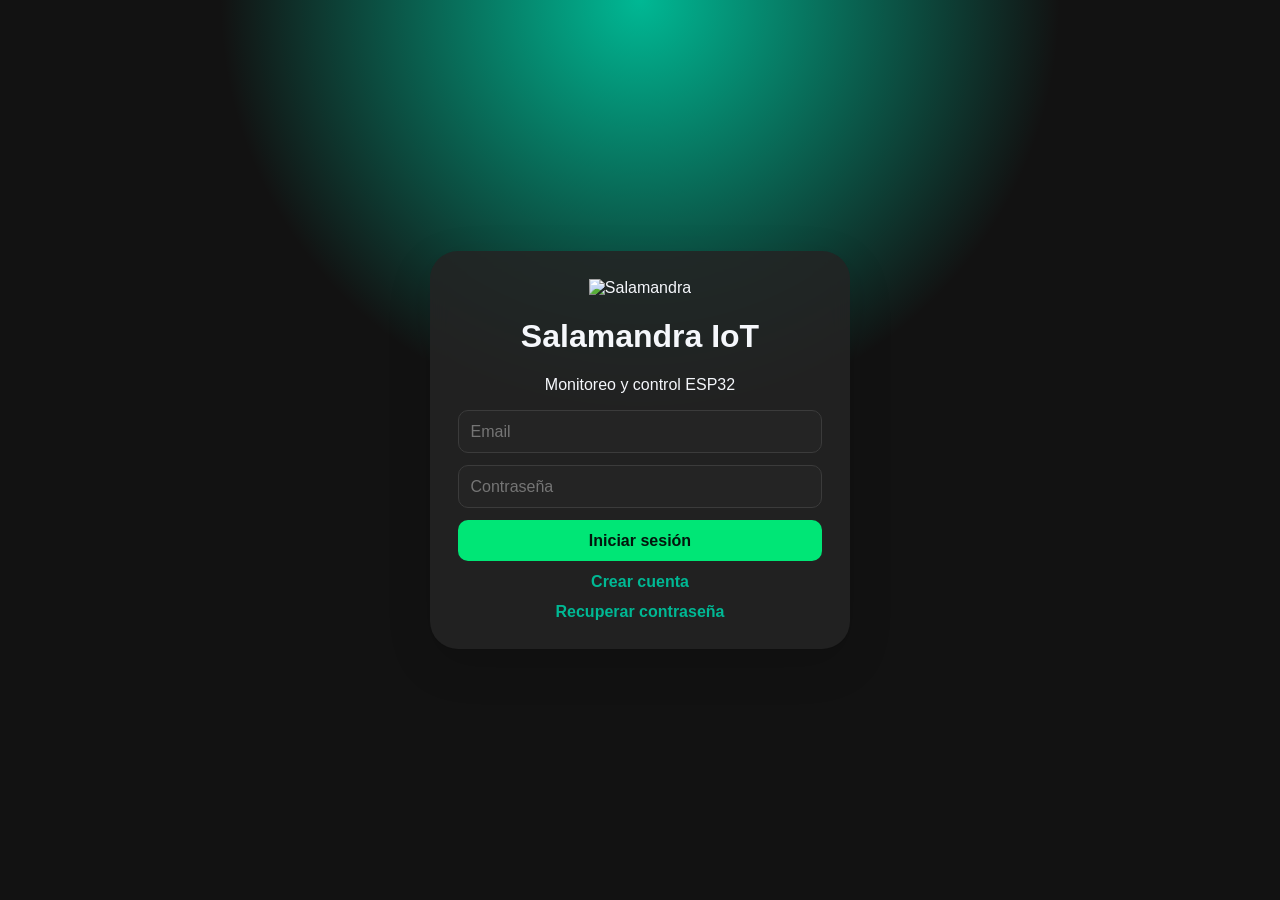
==== index.html @ 528af878 "first commit" ====
<!doctype html>
<html lang="es">
<head>
  <meta charset="utf-8" />
  <meta name="viewport" content="width=device-width,initial-scale=1,viewport-fit=cover" />
  <title>Salamandra IoT</title>
  <meta name="theme-color" content="#00e676" />
  <link rel="icon" href="https://i.ibb.co/67mjNJ3R/icon-Circulo-Salamandra-dark.png" />
  <link rel="apple-touch-icon" href="https://i.ibb.co/67pSLYmV/icon-Circulo-Salamandra-ligth.png" />
  <link rel="manifest" href="./manifest.webmanifest" />
  <link rel="stylesheet" href="./css/styles.css" />
  <script src="https://cdn.jsdelivr.net/npm/@supabase/supabase-js@2"></script>
  <script src="https://cdn.jsdelivr.net/npm/sweetalert2@11"></script>
  <script src="https://cdn.jsdelivr.net/npm/chart.js"></script>
</head>
<body>
  <div id="auth" class="auth-screen">
    <div class="auth-card glass">
      <img id="authLogo" class="auth-logo" alt="Salamandra" />
      <h1>Salamandra IoT</h1>
      <p>Monitoreo y control ESP32</p>
      <form id="loginForm" class="auth-form active">
        <input id="loginEmail" type="email" placeholder="Email" required />
        <input id="loginPassword" type="password" placeholder="Contraseña" required />
        <button>Iniciar sesión</button>
        <a data-auth="register">Crear cuenta</a><a data-auth="recover">Recuperar contraseña</a>
      </form>
      <form id="registerForm" class="auth-form">
        <input id="regName" placeholder="Nombre" required />
        <input id="regEmail" type="email" placeholder="Email" required />
        <input id="regPassword" type="password" placeholder="Contraseña" required />
        <button>Registrarme</button><a data-auth="login">Ya tengo cuenta</a>
      </form>
      <form id="recoverForm" class="auth-form">
        <input id="recoverEmail" type="email" placeholder="Email" required />
        <button>Enviar recupero</button><a data-auth="login">Volver</a>
      </form>
    </div>
  </div>

  <div id="app" class="app hidden">
    <aside id="sidebar" class="sidebar">
      <nav>
        <button class="nav active" data-icon="dashboard" data-view="dashboard" title="Dashboard"><span>Dashboard</span></button>
        <button class="nav" data-icon="users" data-view="users" title="Usuarios"><span>Usuarios</span></button>
        <button class="nav super-only" data-icon="shield" data-view="roles" title="Roles"><span>Roles</span></button>
        <button class="nav" data-icon="plans" data-view="plans" title="Planes"><span>Planes</span></button>
        <button class="nav" data-icon="plug" data-view="devices" title="Dispositivos"><span>Dispositivos</span></button>
        <button class="nav" data-icon="user" data-view="profile" title="Perfil"><span>Perfil</span></button>
        <button class="nav" data-icon="cloud" data-view="mqtt" title="Broker MQTT"><span>MQTT</span></button>
        <button class="nav" data-icon="settings" data-view="settings" title="Configuración"><span>Config</span></button>
      </nav>
    </aside>

    <header class="topbar glass">
      <img id="headerLogo" class="logo" alt="logo" />
      <select id="placeSelect"></select>
      <select id="deviceSelect"></select>
      <div class="spacer"></div>
      <button id="themeBtn" class="round" title="Tema"><span id="themeIcon"></span></button>
      <button id="fullscreenBtn" class="round" data-icon="fullscreen" title="Pantalla completa"></button>
      <div class="bell-wrap"><button class="round" data-icon="bell" title="Notificaciones"><b id="notifCount">3</b></button><div id="notifPanel" class="notif glass"></div></div>
      <img id="avatar" class="avatar" alt="perfil" />
      <button id="logoutBtn" class="round" data-icon="logout" title="Salir"></button>
    </header>

    <main class="content">
      <section id="dashboard" class="view active">
        <h2>Dashboard — <span id="dashPlace">Casa</span></h2>
        <div class="toolbar">
          <button class="round" data-icon="info" id="infoBtn" title="Información"></button><button class="round" data-icon="history" id="restartHistoryBtn" title="Historial de reinicios"></button><button class="round" data-icon="reset" id="remoteResetBtn" title="Reset remoto"></button><span>Último reset: <b id="lastReset">—</b></span><button class="round" data-icon="chart" id="cpuChartBtn" title="Gráficos"></button>
        </div>
        <div class="grid sensors"><button id="addSensor" class="add-card"><span class="add-content"><span class="add-svg-holder" data-icon="plus"></span>Añadir Sensor</span></button></div>
        <h3>Actuadores</h3><div id="actuators" class="grid actuators"></div>
      </section>
      <section id="users" class="view"><h2>Usuarios</h2><div id="usersGrid" class="grid"></div></section>
      <section id="roles" class="view"><h2>Roles y Permisos</h2><div id="rolesGrid" class="grid"></div></section>
      <section id="plans" class="view"><h2>Planes de suscripción</h2><button id="createPlan" class="primary">Crear Plan</button><div id="plansGrid" class="grid"></div></section>
      <section id="devices" class="view"><h2>Dispositivos</h2><p>Último agregado: <b id="lastDeviceInfo">—</b></p><button id="addDevice" class="add-card"><span class="add-content"><span class="add-svg-holder" data-icon="plus"></span>Añadir Dispositivo</span></button><div id="devicesGrid" class="grid devices"></div></section>
      <section id="profile" class="view"><h2>Perfil</h2><div class="card"><label>Nombre<input id="profileName"></label><label>Email<input id="profileEmail" disabled></label><label>Imagen de perfil<input id="profileAvatar"></label><button id="saveProfile" class="primary">Guardar Perfil</button></div></section>
      <section id="mqtt" class="view"><h2>Broker MQTT</h2><div class="card"><label>Host<input id="mqttHost" placeholder="mqtt://broker.hivemq.com"></label><label>Puerto<input id="mqttPort" placeholder="1883"></label><label>Usuario<input id="mqttUser"></label><label>Contraseña<input id="mqttPass" type="password"></label><button id="saveMqtt" class="primary">Guardar MQTT</button></div></section>
      <section id="settings" class="view"><h2>Configuraciones del Software</h2><div class="card"><label>Logo claro<input id="logoLight"></label><label>Logo oscuro<input id="logoDark"></label><label>Favicon<input id="faviconUrl"></label><label>Icono instalación<input id="installIcon"></label><button id="saveSettings" class="primary">Guardar configuración</button></div></section>
    </main>
    <footer>© 2026 <a href="https://electronicagambino.com" target="_blank">Salamandra IoT – Electrónica Gambino</a></footer>
  </div>

  <dialog id="sensorDialog"><form method="dialog" id="sensorForm" class="modal-form"><button class="x" value="cancel">×</button><h2 id="sensorTitle">Añadir Sensor</h2><label>Tipo de sensor<select id="sensorType"></select></label><label>Nombre<input id="sensorName" required></label><label>Puerto<select id="sensorPort"></select></label><label>Variable ESP32<input id="sensorVar" required></label><label>Icono<select id="sensorIcon"></select></label><button class="primary">Guardar</button></form></dialog>
  <dialog id="deviceDialog"><form method="dialog" id="deviceForm" class="modal-form"><button class="x" value="cancel">×</button><h2>Nuevo Dispositivo</h2><label>Ubicación<select id="devPlace"></select></label><label>Nombre<input id="devName" required></label><label>ID<input id="devId" placeholder="ESPXXXX" required></label><label>Número de Serie<input id="devSerie" placeholder="EG123456" required></label><label>Categoría<select id="devCat"></select></label><label>Domicilio<input id="devAddress" required></label><button class="primary">Guardar</button></form></dialog>
  <dialog id="chartDialog"><div class="modal-form chart-modal"><button class="x" onclick="chartDialog.close()">×</button><h2>Historial Temperatura CPU ESP32</h2><canvas id="cpuChart"></canvas></div></dialog>

  <script src="./js/app.js"></script>
</body>
</html>
---- css/styles.css ----
:root{--bg:#f6f8fb;--panel:#fff;--text:#10151f;--muted:#617084;--brand:#00e676;--brand2:#00b894;--line:#dce3eb;--danger:#ff5252;--shadow:0 15px 45px #0002;--sidebar:#16283a}*{box-sizing:border-box}body{margin:0;font-family:Inter,Segoe UI,Roboto,Arial,sans-serif;background:var(--bg);color:var(--text)}body.dark{--bg:#121212;--panel:#242424;--text:#f5f7fb;--muted:#aab3bf;--line:#3b3b3b;--sidebar:#09121d}.hidden{display:none!important}.glass{background:color-mix(in srgb,var(--panel) 88%,transparent);backdrop-filter:blur(10px);box-shadow:var(--shadow)}button,select,input{font:inherit;border:1px solid var(--line);border-radius:10px;padding:.72rem;background:var(--panel);color:var(--text)}button{cursor:pointer}.primary,.auth-form button{background:var(--brand);border:0;color:#03150d;font-weight:800}.auth-screen{min-height:100vh;display:grid;place-items:center;padding:20px;background:radial-gradient(circle at top,var(--brand2),transparent 38%),var(--bg)}.auth-card{width:min(420px,100%);border-radius:28px;padding:28px;text-align:center}.auth-logo{height:82px;object-fit:contain}.auth-form{display:none;gap:12px;flex-direction:column}.auth-form.active{display:flex}.auth-form a{color:var(--brand2);font-weight:700;cursor:pointer}.app{min-height:100vh;padding-left:70px;padding-top:78px}.topbar{position:fixed;top:0;left:0;right:0;height:78px;z-index:4;display:flex;align-items:center;gap:14px;padding:10px 18px}.logo{width:150px;max-height:48px;object-fit:contain;cursor:pointer}.spacer{flex:1}.round{width:44px;height:44px;border-radius:50%;display:inline-grid;place-items:center;border:2px solid var(--brand);background:#0000;color:var(--brand);font-weight:900;position:relative}.round b{position:absolute;right:-4px;top:-6px;background:var(--danger);color:white;border-radius:99px;font-size:11px;padding:1px 5px}.avatar{width:44px;height:44px;border-radius:50%;object-fit:cover;border:2px solid var(--brand);cursor:pointer}.sidebar{position:fixed;left:0;top:78px;bottom:0;width:70px;background:var(--sidebar);z-index:3;transition:.25s;overflow:hidden}.sidebar.open{width:220px}.nav{display:flex;align-items:center;gap:16px;width:100%;border:0;border-radius:0;background:#0000;color:white;padding:17px 22px;font-size:20px}.nav span{font-size:15px;white-space:nowrap}.nav.active{background:var(--brand2)}.content{max-width:1320px;margin:auto;padding:34px 22px 90px}h2{font-size:clamp(28px,4vw,44px);margin:0 0 14px}h3{font-size:28px;color:var(--brand2)}.toolbar{display:flex;align-items:center;gap:14px;flex-wrap:wrap;margin:12px 0 22px}.grid{display:grid;grid-template-columns:repeat(auto-fit,minmax(250px,1fr));gap:16px}.card,.add-card{background:var(--panel);border-radius:14px;padding:18px;box-shadow:0 8px 25px #0001;border:1px solid var(--line)}.add-card{min-height:120px;border:2px dashed var(--brand);color:var(--brand);font-weight:900;font-size:18px;display:grid;place-items:center}.sensor-card h3,.device-card h3{margin:0 0 10px;color:var(--brand);font-size:24px}.card-actions{display:flex;justify-content:flex-end;gap:8px;margin-top:10px}.icon-btn{border:0;background:#0000;padding:5px;color:var(--text)}.switch{width:70px;height:34px;border-radius:40px;background:#ccd0d6;position:relative;padding:3px}.switch i{display:block;width:28px;height:28px;border-radius:50%;background:white;transition:.2s}.switch.on{background:var(--brand2)}.switch.on i{transform:translateX(34px)}.view{display:none}.view.active{display:block}footer{position:fixed;left:70px;right:0;bottom:0;text-align:center;background:#234258;color:white;padding:12px;z-index:2}footer a{color:white;text-decoration:none}.notif{position:absolute;right:0;top:54px;width:300px;padding:14px;border-radius:16px;display:none;opacity:.92}.bell-wrap{position:relative}.bell-wrap:hover .notif{display:block}dialog{border:0;border-radius:18px;padding:0;background:var(--panel);color:var(--text);box-shadow:0 30px 90px #0008}dialog::backdrop{background:#0009}.modal-form{min-width:min(420px,92vw);padding:24px;display:flex;flex-direction:column;gap:12px;position:relative}.modal-form h2{color:var(--brand);font-size:27px}.x{position:absolute;right:12px;top:10px;border:0;background:#0000;font-size:28px;color:var(--muted)}label{display:flex;flex-direction:column;gap:6px;font-weight:700}.device-map{width:100%;height:145px;border-radius:12px;border:0}.chart-modal{width:min(760px,94vw)}.super-only{display:flex}.role-emprendedor .super-only,.role-business .super-only,.role-administrador .super-only{display:none}@media(max-width:760px){.topbar{height:auto;min-height:78px;flex-wrap:wrap}.app{padding-top:128px;padding-left:0}.sidebar{top:128px;transform:translateX(-100%)}.sidebar.open{transform:translateX(0);width:230px}.content{padding:22px 12px 95px}.logo{width:115px}footer{left:0}.topbar select{max-width:145px}.grid{grid-template-columns:1fr}.toolbar .round{width:40px;height:40px}}
.svg-icon{width:22px;height:22px;display:inline-block;vertical-align:middle;flex:0 0 auto}.round .svg-icon{width:21px;height:21px}.nav .svg-icon{width:24px;height:24px}.mini{width:20px;height:20px}.sensor-card h3,.device-card h3,.card-title{display:flex;align-items:center;gap:9px}.icon-btn{display:inline-grid;place-items:center;border-radius:10px}.icon-btn:hover{background:color-mix(in srgb,var(--brand) 14%,transparent);color:var(--brand)}.add-content{display:flex;align-items:center;justify-content:center;gap:10px}.add-svg-holder{display:inline-flex}.add-svg-holder .svg-icon{width:24px;height:24px}

/* Refactor menú colapsado: solo iconos, sin textos */
.sidebar:not(.open) .nav{justify-content:center;padding:17px 0;gap:0}
.sidebar:not(.open) .nav span{display:none!important;width:0;opacity:0;visibility:hidden}
.sidebar.open .nav span{display:inline;opacity:1;visibility:visible}
.sidebar:not(.open) .nav .svg-icon{margin:0}
.swal2-popup{border-radius:18px!important;background:var(--panel)!important;color:var(--text)!important;border:1px solid var(--line)!important}
.swal2-title,.swal2-html-container{color:var(--text)!important}
.swal2-confirm,.swal2-cancel{border-radius:10px!important;font-weight:800!important}
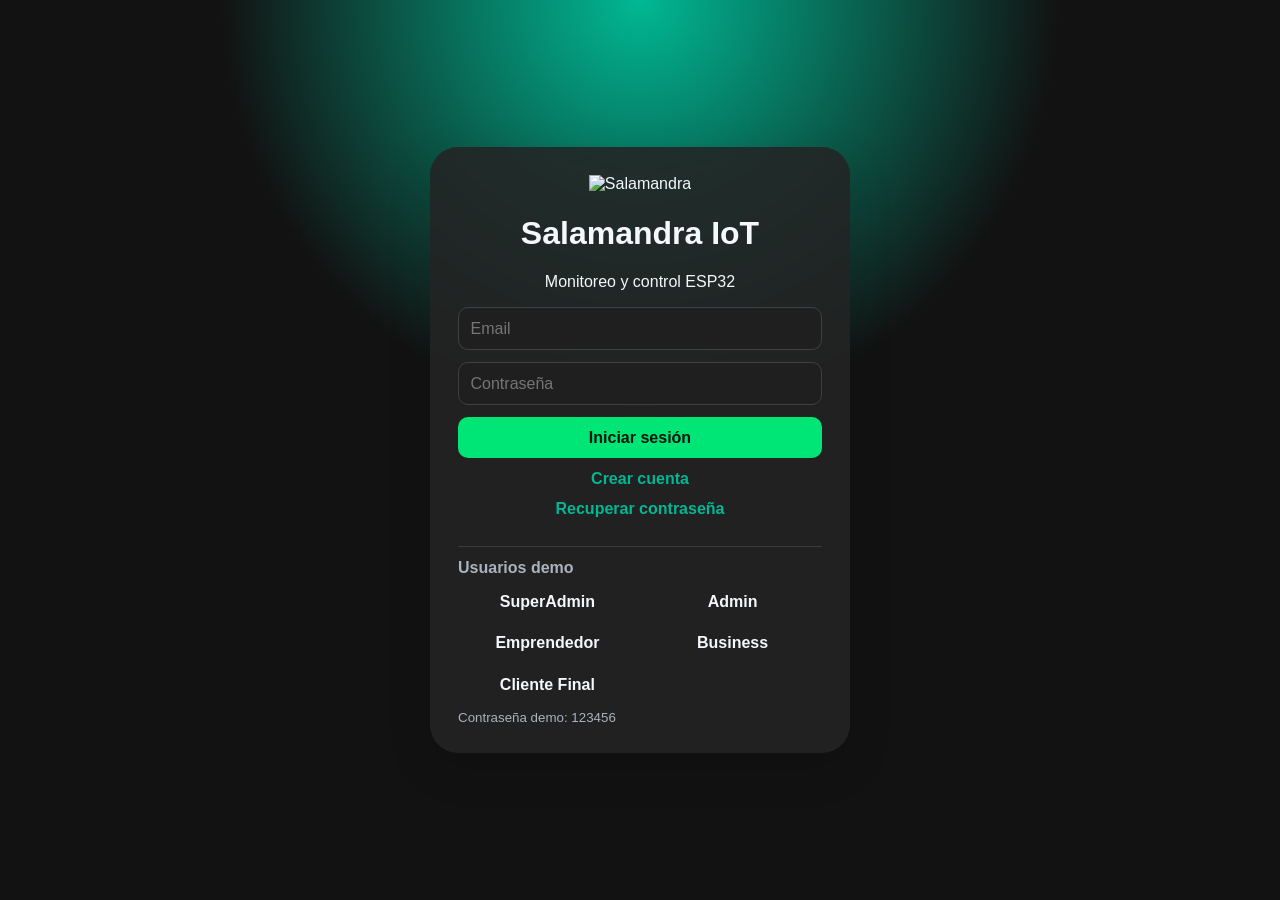
==== commit d85fcab3: "Update New version  v08" ====
--- a/index.html
+++ b/index.html
@@ -46,6 +46,8 @@
         <button class="nav super-only" data-icon="shield" data-view="roles" title="Roles"><span>Roles</span></button>
         <button class="nav" data-icon="plans" data-view="plans" title="Planes"><span>Planes</span></button>
         <button class="nav" data-icon="plug" data-view="devices" title="Dispositivos"><span>Dispositivos</span></button>
+        <button class="nav super-only" data-icon="support" data-view="support" title="Soporte Ticket"><span>Soporte Ticket</span></button>
+        <button class="nav super-only" data-icon="inventory" data-view="inventory" title="Inventario"><span>Inventario</span></button>
         <button class="nav" data-icon="user" data-view="profile" title="Perfil"><span>Perfil</span></button>
         <button class="nav" data-icon="cloud" data-view="mqtt" title="Broker MQTT"><span>MQTT</span></button>
         <button class="nav" data-icon="settings" data-view="settings" title="Configuración"><span>Config</span></button>
@@ -67,6 +69,14 @@
     <main class="content">
       <section id="dashboard" class="view active">
         <h2>Dashboard — <span id="dashPlace">Casa</span></h2>
+        <div id="superAdminDashboard" class="super-dashboard">
+          <div class="kpi-grid" id="superKpis"></div>
+          <div class="admin-panels">
+            <div class="card chart-card"><h3>Gráficos Estadísticos</h3><canvas id="adminStatsChart"></canvas></div>
+            <div class="card"><h3>Estado Broker / WiFi</h3><div id="brokerWifiPanel"></div></div>
+            <div class="card"><h3>Tickets de Soporte</h3><div id="ticketTicker" class="ticker"></div></div>
+          </div>
+        </div>
         <div class="toolbar">
           <button class="round" data-icon="info" id="infoBtn" title="Información"></button><button class="round" data-icon="history" id="restartHistoryBtn" title="Historial de reinicios"></button><button class="round" data-icon="reset" id="remoteResetBtn" title="Reset remoto"></button><span>Último reset: <b id="lastReset">—</b></span><button class="round" data-icon="chart" id="cpuChartBtn" title="Gráficos"></button>
         </div>
@@ -77,17 +87,32 @@
       <section id="roles" class="view"><h2>Roles y Permisos</h2><div id="rolesGrid" class="grid"></div></section>
       <section id="plans" class="view"><h2>Planes de suscripción</h2><button id="createPlan" class="primary">Crear Plan</button><div id="plansGrid" class="grid"></div></section>
       <section id="devices" class="view"><h2>Dispositivos</h2><p>Último agregado: <b id="lastDeviceInfo">—</b></p><button id="addDevice" class="add-card"><span class="add-content"><span class="add-svg-holder" data-icon="plus"></span>Añadir Dispositivo</span></button><div id="devicesGrid" class="grid devices"></div></section>
+      <section id="support" class="view"><h2>Soporte Ticket</h2><button id="addTicket" class="primary">Crear Ticket</button><div id="supportGrid" class="grid"></div></section>
+      <section id="inventory" class="view"><h2>Inventario</h2><button id="addInventory" class="primary">Agregar Item</button><div id="inventoryGrid" class="grid"></div></section>
       <section id="profile" class="view"><h2>Perfil</h2><div class="card"><label>Nombre<input id="profileName"></label><label>Email<input id="profileEmail" disabled></label><label>Imagen de perfil<input id="profileAvatar"></label><button id="saveProfile" class="primary">Guardar Perfil</button></div></section>
-      <section id="mqtt" class="view"><h2>Broker MQTT</h2><div class="card"><label>Host<input id="mqttHost" placeholder="mqtt://broker.hivemq.com"></label><label>Puerto<input id="mqttPort" placeholder="1883"></label><label>Usuario<input id="mqttUser"></label><label>Contraseña<input id="mqttPass" type="password"></label><button id="saveMqtt" class="primary">Guardar MQTT</button></div></section>
+      <section id="mqtt" class="view"><h2>Broker MQTT</h2><div class="card"><label>Host<input id="mqttHost" placeholder="broker.emqx.io"></label><label>Puerto<input id="mqttPort" placeholder="1883"></label><label>Usuario<input id="mqttUser"></label><label>Contraseña<input id="mqttPass" type="password"></label><button id="saveMqtt" class="primary">Guardar MQTT</button></div></section>
       <section id="settings" class="view"><h2>Configuraciones del Software</h2><div class="card"><label>Logo claro<input id="logoLight"></label><label>Logo oscuro<input id="logoDark"></label><label>Favicon<input id="faviconUrl"></label><label>Icono instalación<input id="installIcon"></label><button id="saveSettings" class="primary">Guardar configuración</button></div></section>
     </main>
     <footer>© 2026 <a href="https://electronicagambino.com" target="_blank">Salamandra IoT – Electrónica Gambino</a></footer>
   </div>
 
-  <dialog id="sensorDialog"><form method="dialog" id="sensorForm" class="modal-form"><button class="x" value="cancel">×</button><h2 id="sensorTitle">Añadir Sensor</h2><label>Tipo de sensor<select id="sensorType"></select></label><label>Nombre<input id="sensorName" required></label><label>Puerto<select id="sensorPort"></select></label><label>Variable ESP32<input id="sensorVar" required></label><label>Icono<select id="sensorIcon"></select></label><button class="primary">Guardar</button></form></dialog>
-  <dialog id="deviceDialog"><form method="dialog" id="deviceForm" class="modal-form"><button class="x" value="cancel">×</button><h2>Nuevo Dispositivo</h2><label>Ubicación<select id="devPlace"></select></label><label>Nombre<input id="devName" required></label><label>ID<input id="devId" placeholder="ESPXXXX" required></label><label>Número de Serie<input id="devSerie" placeholder="EG123456" required></label><label>Categoría<select id="devCat"></select></label><label>Domicilio<input id="devAddress" required></label><button class="primary">Guardar</button></form></dialog>
-  <dialog id="chartDialog"><div class="modal-form chart-modal"><button class="x" onclick="chartDialog.close()">×</button><h2>Historial Temperatura CPU ESP32</h2><canvas id="cpuChart"></canvas></div></dialog>
+  <dialog id="sensorDialog"><form method="dialog" id="sensorForm" class="modal-form"><button class="x" type="button" value="cancel">×</button><h2 id="sensorTitle">Añadir Sensor</h2><label>Tipo de sensor<select id="sensorType"></select></label><label>Nombre<input id="sensorName" required></label><label>Puerto<select id="sensorPort"></select></label><label>Variable ESP32<input id="sensorVar" required></label><label>Icono<select id="sensorIcon"></select></label><button class="primary">Guardar</button></form></dialog>
+  <dialog id="deviceDialog"><form method="dialog" id="deviceForm" class="modal-form"><button class="x" type="button" value="cancel">×</button><h2>Nuevo Dispositivo</h2><label>Ubicación<select id="devPlace"></select></label><label>Nombre<input id="devName" required></label><label>ID<input id="devId" placeholder="ESPXXXX" required></label><label>Número de Serie<input id="devSerie" placeholder="EG123456" required></label><label>Categoría<select id="devCat"></select></label><label>Domicilio<input id="devAddress" required></label><button class="primary">Guardar</button></form></dialog>
+  <dialog id="chartDialog">
+    <div class="modal-form chart-modal">
+      <button class="x" onclick="closeChartDialog()">×</button>
+      <h2 id="chartTitle">Historial</h2>
+      <div class="chart-filters">
+        <label>Desde<input id="chartFrom" type="datetime-local"></label>
+        <label>Hasta<input id="chartTo" type="datetime-local"></label>
+        <button id="refreshChartBtn" class="primary" type="button">Actualizar gráfico</button>
+      </div>
+      <p id="chartHelp" class="muted">Datos simulados hasta conectar lecturas reales desde ESP32/Supabase.</p><div id="chartToggles" class="chart-toggles color-only"></div>
+      <canvas id="cpuChart"></canvas>
+    </div>
+  </dialog>
 
+  <script src="./js/auth.js"></script>
   <script src="./js/app.js"></script>
 </body>
 </html>
--- a/css/styles.css
+++ b/css/styles.css
@@ -9,3 +9,131 @@
 .swal2-popup{border-radius:18px!important;background:var(--panel)!important;color:var(--text)!important;border:1px solid var(--line)!important}
 .swal2-title,.swal2-html-container{color:var(--text)!important}
 .swal2-confirm,.swal2-cancel{border-radius:10px!important;font-weight:800!important}
+
+.chart-filters{display:grid;grid-template-columns:repeat(auto-fit,minmax(190px,1fr));gap:12px;align-items:end;margin-bottom:6px}.chart-filters button{height:44px}.muted{color:var(--muted);margin:0 0 8px}.sensor-chart-btn{border:0;background:#0000;color:var(--brand);padding:2px;border-radius:8px;display:inline-grid;place-items:center}.sensor-chart-btn:hover{background:color-mix(in srgb,var(--brand) 14%,transparent)}.chart-modal canvas{min-height:320px;max-height:440px}
+
+
+/* Refactor visual: textos más grandes y lecturas con unidades destacadas */
+.content{font-size:17px}
+.sensor-card{min-height:175px;padding:22px 22px 18px}
+.sensor-card h3,.device-card h3,.card-title{font-size:28px;line-height:1.2;margin-bottom:16px}
+.sensor-card h3 .svg-icon{width:25px;height:25px}
+.sensor-card p{font-size:18px;line-height:1.45;margin:10px 0;font-weight:750;color:var(--text)}
+.sensor-values{display:flex;flex-direction:column;gap:10px;margin-top:8px}
+.sensor-value{font-size:18px;line-height:1.35;font-weight:800;color:var(--text)}
+.sensor-value .label{color:var(--text)}
+.sensor-value .value{font-size:20px;color:var(--text)}
+.sensor-value .unit{color:var(--muted);font-weight:800;margin-left:3px}
+.actuators .card{font-size:16px}.actuators .card-title{font-size:17px}
+.toolbar{font-size:16px}.nav span{font-size:16px}
+@media(max-width:760px){.sensor-card h3{font-size:25px}.sensor-value{font-size:17px}.sensor-value .value{font-size:19px}}
+
+/* Historial de actuadores ON/OFF */
+.actuator-card .actuator-state{font-size:17px;margin:8px 0 10px;color:var(--muted)}
+.actuator-card .actuator-state b{font-size:18px;color:var(--text)}
+.history-table-wrap{max-height:420px;overflow:auto;text-align:left}
+.history-table{width:100%;border-collapse:collapse;font-size:15px}
+.history-table th,.history-table td{border-bottom:1px solid var(--line);padding:10px 8px;text-align:left}
+.history-table th{color:var(--brand);font-size:14px;text-transform:uppercase;letter-spacing:.04em}
+.state-on{color:var(--brand)}
+.state-off{color:var(--danger)}
+
+/* ===== Panel SuperAdmin ===== */
+.super-dashboard{margin:14px 0 26px;display:flex;flex-direction:column;gap:18px}.kpi-grid{display:grid;grid-template-columns:repeat(auto-fit,minmax(180px,1fr));gap:14px}.kpi-card{display:flex;align-items:center;gap:14px;min-height:104px}.kpi-card .svg-icon{width:34px;height:34px;color:var(--brand)}.kpi-card small{display:block;color:var(--muted);font-weight:800;font-size:14px}.kpi-card strong{font-size:clamp(22px,3vw,32px);line-height:1.1}.admin-panels{display:grid;grid-template-columns:2fr 1fr 1fr;gap:16px}.chart-card{min-height:330px}.chart-card canvas{height:260px!important}.ticker{display:flex;flex-direction:column;gap:10px}.ticker-item{padding:10px;border:1px solid var(--line);border-radius:12px;background:color-mix(in srgb,var(--panel) 80%,var(--brand) 5%)}.ticker-item span{float:right;color:var(--brand);font-weight:800}.wifi-list p{display:flex;align-items:center;gap:7px}.wide-card{grid-column:1/-1}.table-head{display:flex;align-items:center;justify-content:space-between;gap:12px;flex-wrap:wrap}.table-wrap{width:100%;overflow:auto}.data-table{width:100%;border-collapse:collapse;font-size:16px}.data-table th,.data-table td{padding:12px;border-bottom:1px solid var(--line);text-align:left}.data-table th{color:var(--brand);font-size:13px;text-transform:uppercase;letter-spacing:.05em}.state-on{color:var(--brand);font-weight:900}.state-off{color:var(--danger);font-weight:900}.swal2-select{min-width:70%;padding:.7rem;border-radius:10px;background:var(--panel);color:var(--text);border:1px solid var(--line)}
+@media(max-width:980px){.admin-panels{grid-template-columns:1fr}.super-dashboard{gap:12px}}
+/* Refactor SuperAdmin solicitado */
+body.role-superadmin #placeSelect,body.role-superadmin #deviceSelect{display:none!important}
+body.role-superadmin #dashboard .toolbar,body.role-superadmin #dashboard .sensors,body.role-superadmin #dashboard>h3,body.role-superadmin #actuators{display:none!important}
+body.role-superadmin #dashPlace{font-size:.72em;color:var(--muted)}
+.admin-lists{display:grid;grid-template-columns:repeat(auto-fit,minmax(260px,1fr));gap:16px}.admin-lists h3{font-size:22px;margin-top:0}.admin-lists p{border-bottom:1px solid var(--line);padding-bottom:10px}.actions-row,.filters-row,.pager{display:flex;align-items:center;gap:10px;flex-wrap:wrap}.filters-row{margin:14px 0}.filters-row input{flex:1;min-width:240px}.filters-row select{min-width:190px}.pager{justify-content:space-between;margin:12px 0}.pager label{flex-direction:row;align-items:center}.primary.ghost{background:color-mix(in srgb,var(--panel) 90%,var(--brand) 10%);border:1px solid var(--line);color:var(--text)}.primary.ghost:hover{border-color:var(--brand);color:var(--brand)}.row-actions{display:flex;gap:6px;white-space:nowrap}.badge{display:inline-block;border-radius:999px;padding:6px 10px;font-size:13px;font-weight:900}.badge.ok{background:#063;color:var(--brand)}.badge.warn{background:#3a2d06;color:#ffd166}.users-module h3{margin:0;color:var(--text);font-size:22px}.user-detail{display:grid;grid-template-columns:1fr 1fr;gap:10px;text-align:left}.detail-head{grid-column:1/-1;display:flex;gap:14px;align-items:center;background:#17243a;border:1px solid #31415f;border-radius:14px;padding:14px}.detail-head .svg-icon{width:58px;height:58px;color:var(--brand)}.user-detail>div:not(.detail-head){border:1px solid #31415f;border-radius:12px;padding:12px;background:#17243a}.user-detail small{display:block;color:#9eb7ff;text-transform:uppercase;font-weight:900;font-size:11px}.user-detail b{font-size:16px}.client-dashboard{text-align:left}.client-dashboard h3{margin:0 0 12px}.client-kpis{display:grid;grid-template-columns:repeat(3,1fr);gap:10px;margin-bottom:12px}.client-kpis div{background:#17243a;border:1px solid #31415f;border-radius:14px;padding:14px;text-align:center}.client-kpis b{font-size:28px;color:var(--brand)}.client-kpis small{display:block}.client-device{border:1px solid #31415f;border-radius:14px;padding:12px;margin:10px 0;background:#17243a}.client-device>span{float:right;color:var(--brand);font-weight:800}.mini-sensors{display:flex;gap:8px;flex-wrap:wrap;margin-top:10px}.mini-sensors small{background:#0b1323;border:1px solid #243553;border-radius:999px;padding:7px 9px;display:flex;align-items:center;gap:5px}.table-wrap{border:1px solid var(--line);border-radius:14px;overflow:auto}.data-table th{background:color-mix(in srgb,var(--panel) 84%,var(--brand) 5%)}.data-table td,.data-table th{font-size:15px}@media(max-width:760px){.user-detail,.client-kpis{grid-template-columns:1fr}.actions-row button{width:100%}.pager{justify-content:center}.client-device>span{float:none;display:block;margin-top:6px}}
+
+/* Demo login buttons + fix sidebar icons */
+.demo-logins{margin-top:14px;padding-top:12px;border-top:1px solid var(--line);display:grid;grid-template-columns:1fr 1fr;gap:8px;text-align:left}
+.demo-logins b,.demo-logins small{grid-column:1/-1;color:var(--muted)}
+.demo-logins button{padding:.6rem;border-color:var(--brand);color:var(--brand);font-weight:800;background:transparent}
+.nav .svg-icon{display:inline-block!important;color:currentColor;opacity:1!important;visibility:visible!important}
+.sidebar.collapsed{width:64px}.sidebar.collapsed .nav span{display:none}.sidebar.collapsed~.topbar{left:64px}.sidebar.collapsed~.content{margin-left:64px}.hidden{display:none!important}.users-module{display:block}.users-card{width:100%}.users-head{display:flex;justify-content:space-between;gap:1rem;align-items:flex-start;flex-wrap:wrap}.users-head>div:last-child{display:flex;gap:.5rem;flex-wrap:wrap}.search{width:100%;margin:.35rem 0;padding:.8rem;border-radius:14px;border:1px solid var(--border);background:var(--card);color:var(--text)}.pager{display:flex;gap:.75rem;align-items:center;justify-content:flex-end;flex-wrap:wrap;margin:.75rem 0}.pager select{padding:.4rem;border-radius:10px;background:var(--card);color:var(--text)}.table-wrap{overflow:auto}.users-table{width:100%;border-collapse:collapse}.users-table th,.users-table td{padding:.85rem;border-bottom:1px solid var(--border);text-align:left}.badge{background:rgba(0,217,119,.15);color:#00e676;padding:.25rem .6rem;border-radius:999px;font-weight:700}.kpi svg{min-width:28px}.mini-dashboard .card{margin:.5rem 0}.client-panel #superAdminDashboard{margin-bottom:1rem}.admin-panel #dashboard .toolbar,.admin-panel #dashboard .sensors,.admin-panel #dashboard #actuators,.admin-panel #dashboard>h3{display:none!important}.demo-logins{display:grid;gap:.4rem;margin-top:1rem}.demo-logins button{padding:.55rem;border-radius:10px;border:1px solid var(--border);background:transparent;color:var(--text);cursor:pointer}.secondary{border:1px solid var(--border);background:transparent;color:var(--text);border-radius:12px;padding:.65rem .8rem;cursor:pointer}.secondary svg{width:16px;vertical-align:middle;margin-right:.25rem}
+
+/* Refactor perfiles: tema global y sidebar siempre visible */
+body:not(.dark){--bg:#f6f8fb;--panel:#fff;--text:#10151f;--muted:#617084;--line:#dce3eb;--sidebar:#16283a}
+body.dark{--bg:#121212;--panel:#242424;--text:#f5f7fb;--muted:#aab3bf;--line:#3b3b3b;--sidebar:#09121d}
+.sidebar .nav .svg-icon{display:block!important;color:#fff!important;min-width:22px;opacity:1!important;visibility:visible!important}
+.sidebar.collapsed .nav{justify-content:center;padding-left:0;padding-right:0}
+.sidebar.collapsed .nav span{display:none!important}
+#placeSelect.hidden,#deviceSelect.hidden{display:none!important}
+body.admin-panel #dashboard .toolbar,
+body.admin-panel #dashboard .sensors,
+body.admin-panel #dashboard #actuators,
+body.admin-panel #dashboard>h3{display:none!important}
+body.client-panel #dashboard .toolbar{display:flex!important}
+body.client-panel #dashboard .sensors{display:grid!important}
+body.client-panel #dashboard #actuators{display:grid!important}
+body.client-panel #dashboard>h3{display:block!important}
+.kpi-grid{grid-template-columns:repeat(auto-fit,minmax(175px,1fr))}
+.kpi b{font-size:clamp(24px,2.5vw,34px)}
+.admin-panels{display:grid;grid-template-columns:repeat(auto-fit,minmax(280px,1fr));gap:16px;margin-top:16px}
+
+.super-dashboard{display:block!important}
+
+/* === Fix final: sidebar expandido con textos, selects oscuros, panel cliente === */
+.app{padding-left:220px}.sidebar{width:220px}.sidebar.collapsed{width:70px}.sidebar.collapsed .nav span{display:none!important}.sidebar:not(.collapsed) .nav{justify-content:flex-start;padding:16px 18px;gap:14px}.sidebar:not(.collapsed) .nav span{display:inline!important;opacity:1!important;visibility:visible!important;color:#fff}.sidebar:not(.collapsed)~footer{left:220px}.sidebar.collapsed~footer{left:70px}
+.topbar select.hidden,.plan-badge.hidden{display:none!important}.plan-badge{border:1px solid var(--line);border-radius:999px;padding:.55rem .8rem;background:color-mix(in srgb,var(--panel) 88%,var(--brand) 7%);font-weight:900;color:var(--brand)}
+select,select option,input,textarea{background:var(--panel)!important;color:var(--text)!important;border-color:var(--line)!important}body.dark select option{background:#242424!important;color:#f5f7fb!important}.swal2-select,.swal2-input,.swal2-textarea{background:var(--panel)!important;color:var(--text)!important;border:1px solid var(--line)!important}
+body.client-panel #users{display:none!important}body.client-panel #dashboard .super-dashboard{display:block!important}body.client-panel #dashboard .toolbar{margin-top:18px}body.client-panel #dashboard .sensors{display:grid!important}body.client-panel #dashboard #actuators{display:grid!important}body.client-panel #dashboard>h3{display:block!important}
+body.admin-panel #dashboard .toolbar,body.admin-panel #dashboard .sensors,body.admin-panel #dashboard #actuators,body.admin-panel #dashboard>h3{display:none!important}
+.device-status p{margin:.55rem 0}.device-actions{position:relative;justify-content:flex-end;margin-top:12px}.device-card{position:relative}.device-card .card-actions .svg-icon{width:22px;height:22px}.device-card p{line-height:1.5}.kpi{display:flex;align-items:center;gap:12px}.kpi span{font-weight:800;color:var(--muted)}.kpi b{margin-left:auto;font-size:clamp(22px,3vw,32px)}
+@media(max-width:760px){.app{padding-left:0}.sidebar{width:230px;transform:translateX(-100%)}.sidebar:not(.collapsed){transform:translateX(0)}.sidebar.collapsed{transform:translateX(-100%)}footer{left:0!important}}
+
+/* === Ajustes UX solicitados: sidebar, kpis, estados, gráficos con scroll y popups === */
+body.sidebar-expanded .app{padding-left:220px}body.sidebar-collapsed .app{padding-left:70px}
+body.sidebar-expanded footer{left:220px}body.sidebar-collapsed footer{left:70px}
+.sidebar{top:78px}.topbar{left:0!important}.sidebar.collapsed{width:70px!important}.sidebar:not(.collapsed){width:220px!important}.sidebar:not(.collapsed) .nav span{display:inline!important}.sidebar.collapsed .nav span{display:none!important}.sidebar.collapsed .nav{justify-content:center!important;padding-left:0!important;padding-right:0!important}.sidebar:not(.collapsed)::before,.sidebar.collapsed::before{content:none!important;display:none!important}
+body.client-panel #superKpis.kpi-grid{grid-template-columns:repeat(auto-fit,minmax(190px,1fr));gap:14px}.kpi{min-width:0;overflow:hidden}.kpi span{min-width:0;max-width:105px;white-space:normal;overflow-wrap:anywhere;line-height:1.1}.kpi b{min-width:0;max-width:120px;text-align:right;white-space:normal;overflow-wrap:anywhere;font-size:clamp(20px,2.2vw,28px);line-height:1.05}.state-on{color:#00e676!important}.state-off{color:#ff5252!important}.status-pill{font-weight:900;border-radius:999px;padding:.2rem .55rem;display:inline-block}.status-pill.ok{color:#00e676;background:rgba(0,230,118,.12)}.status-pill.bad{color:#ff5252;background:rgba(255,82,82,.14)}
+.device-status h4{font-size:18px;margin:0 0 12px}.device-status p{font-size:16px;line-height:1.35}.chart-scroll{width:100%;overflow-x:auto;overflow-y:hidden;padding-bottom:10px;scrollbar-color:var(--brand) transparent}.chart-scroll canvas{display:block;width:1250px!important;height:360px!important;max-width:none!important}.chart-modal{width:min(900px,94vw)}
+.camera-box{text-align:left;display:grid;gap:12px}.camera-preview{border:1px solid var(--line);border-radius:14px;min-height:260px;display:grid;place-items:center;overflow:hidden;background:#000}.camera-preview iframe{border:0;width:100%;height:360px}.device-info-popup{text-align:left;font-size:16px}.device-card .device-actions{position:absolute;right:16px;bottom:14px;background:linear-gradient(90deg,transparent,color-mix(in srgb,var(--panel) 88%,transparent) 12%);padding-left:18px}.device-card{padding-bottom:56px}.device-card .device-map{margin-bottom:18px}.history-table-wrap{max-height:430px;overflow:auto}.history-table td,.history-table th{font-size:15px}
+body.dark select,body.dark select option,body.dark input,body.dark textarea{background:#1f1f1f!important;color:#f7fafc!important;border-color:#3f3f46!important}body.dark select:focus,body.dark input:focus,body.dark textarea:focus{outline:2px solid rgba(0,230,118,.32)}
+@media(max-width:760px){body.sidebar-expanded .app,body.sidebar-collapsed .app{padding-left:0}body.sidebar-expanded footer,body.sidebar-collapsed footer{left:0}.kpi b{max-width:none}.kpi span{max-width:none}.chart-scroll canvas{width:980px!important}}
+
+/* === FIX 2026-05-19: Cliente acciones y estados === */
+.sensor-card .card-actions,.actuator-card .card-actions{align-items:center}.sensor-chart-btn{margin-left:auto;color:var(--brand);background:transparent;border:0;padding:3px;border-radius:8px}.sensor-chart-btn:hover{background:rgba(0,230,118,.14)}.sensor-card h3 span{min-width:0;overflow-wrap:anywhere}.sensor-values b{font-weight:900}.actuator-card .state-on{color:#00e676!important;text-shadow:0 0 10px rgba(0,230,118,.25)}.actuator-card .state-off{color:#ff5252!important;text-shadow:0 0 10px rgba(255,82,82,.18)}.switch{border:0!important}.switch.on{background:#00c896!important;box-shadow:0 0 16px rgba(0,230,118,.2)}.switch:not(.on){background:#cbd5e1!important}.history-table-wrap{max-height:360px;overflow:auto}.swal2-popup{background:var(--panel)!important;color:var(--text)!important}.swal2-title,.swal2-html-container{color:var(--text)!important}.swal2-input,.swal2-select,.swal2-textarea{background:var(--panel)!important;color:var(--text)!important;border:1px solid var(--line)!important}select option{background:#242424;color:#f5f7fb}body:not(.dark) select option{background:#fff;color:#10151f}.chart-modal .chart-scroll{border-radius:12px;background:rgba(0,0,0,.08);padding:8px 8px 12px;margin-top:8px}.sidebar.collapsed{width:70px!important;min-width:70px!important}.sidebar.collapsed .nav{width:70px!important}.sidebar.collapsed .nav span{display:none!important}.sidebar:not(.collapsed) .nav span{display:inline!important}.topbar:before,.sidebar:before{display:none!important;content:none!important}
+
+/* === FIX v02 - Formularios Sensor/Actuador === */
+.modal-form{max-width:460px;width:min(92vw,460px)}
+.modal-form label{display:grid;gap:7px;font-weight:800;margin:12px 0;color:var(--text)}
+.modal-form input,.modal-form select{width:100%;box-sizing:border-box;border-radius:10px;border:1px solid var(--line);padding:.75rem .85rem;font-size:16px;background:var(--panel)!important;color:var(--text)!important}
+.modal-form .primary{width:100%;font-size:17px;margin-top:10px}
+.sensor-card,.actuator-card{position:relative;min-height:180px}.sensor-card h3{display:flex;align-items:center;gap:10px}.sensor-chart-btn{margin-left:auto!important}.sensor-values p{font-size:17px;line-height:1.45}.sensor-card .card-actions,.actuator-card .card-actions{position:absolute;right:18px;bottom:18px;display:flex;gap:12px}.actuator-add{min-height:130px}.actuator-card p{font-size:16px}.state-on{color:#00e676!important}.state-off{color:#ff5252!important}.switch.on{background:#00c896!important}.switch:not(.on){background:#e2e8f0!important}body.dark .switch:not(.on){background:#64748b!important}body.dark dialog,body.dark .modal-form{background:#2b2b2b!important;color:#f8fafc!important}dialog::backdrop{background:rgba(0,0,0,.72)}body.dark select option{background:#303030!important;color:#f8fafc!important}
+
+/* === Fix v03: modales, formularios y gráficos anchos === */
+.chart-modal{width:min(1120px,96vw)!important;max-width:1120px!important}.chart-modal .chart-scroll{max-width:100%;overflow-x:auto;overflow-y:hidden}.chart-modal canvas{width:1600px!important;height:420px!important;max-width:none!important}.chart-toggles{display:flex;gap:10px;flex-wrap:wrap;margin:8px 0 10px}.chart-toggle{display:inline-flex;align-items:center;gap:7px;border:1px solid var(--line);border-radius:999px;padding:8px 12px;background:color-mix(in srgb,var(--panel) 86%,var(--brand) 5%);font-weight:800}.chart-toggle input{width:auto;accent-color:var(--brand)}
+dialog{z-index:1000}.swal2-container{z-index:2147483647!important}.swal2-popup{z-index:2147483647!important}.modal-form{max-height:92vh;overflow:auto}body.dark .modal-form input,body.dark .modal-form select,body.dark .modal-form option{background:#1f1f1f!important;color:#f8fafc!important;border-color:#555!important}body:not(.dark) .modal-form input,body:not(.dark) .modal-form select{background:#fff!important;color:#111827!important}.sensor-card .card-actions .icon-btn,.actuator-card .card-actions .icon-btn,.device-actions .icon-btn{pointer-events:auto;opacity:1}.state-on{color:#00e676!important}.state-off{color:#ff5252!important}.switch.on{background:#00c896!important}.switch:not(.on){background:#cbd5e1!important}body.dark .switch:not(.on){background:#5b6472!important}
+
+/* === v05: toggles de gráficos sin checkbox visible === */
+.chart-toggles{display:flex;flex-wrap:wrap;gap:10px;margin:16px 0 18px;align-items:center}
+.chart-toggle{display:inline-flex;align-items:center;gap:8px;padding:10px 14px;border-radius:999px;background:rgba(0,217,119,.08);border:1px solid rgba(0,217,119,.2);cursor:pointer;user-select:none;font-weight:800;color:var(--text);transition:.18s ease;position:relative}
+.chart-toggle input{position:absolute;opacity:0;pointer-events:none;width:0;height:0}
+.chart-toggle::before{content:"";width:16px;height:16px;border-radius:50%;border:3px solid var(--metric-color,#00d977);background:transparent;box-shadow:0 0 0 3px rgba(255,255,255,.04) inset}
+.chart-toggle:has(input:checked){background:rgba(0,217,119,.16);border-color:rgba(0,217,119,.45)}
+.chart-toggle:has(input:not(:checked)){opacity:.45;filter:grayscale(.35)}
+.chart-toggle:has(input:checked)::before{background:var(--metric-color,#00d977)}
+.chart-dialog,.chart-modal{width:min(1120px,92vw)!important;max-width:1120px!important}
+.chart-scroll{overflow-x:auto;overflow-y:hidden;max-width:100%;padding-bottom:8px;scrollbar-color:#00d977 rgba(255,255,255,.08)}
+.chart-scroll canvas{display:block;min-width:1500px!important;height:430px!important}
+
+/* FIX v06 */
+dialog{z-index:9000} dialog::backdrop{background:rgba(0,0,0,.72);backdrop-filter:blur(3px)}
+.swal2-container{z-index:12000!important}.modal-form{max-height:88vh;overflow:auto}.chart-modal{width:min(1120px,92vw)!important;max-width:1120px!important}.chart-scroll{overflow-x:auto;overflow-y:hidden;width:100%;border-radius:16px;background:rgba(0,0,0,.10);padding:10px}.chart-scroll canvas{display:block;min-width:1500px;height:390px!important}.chart-toggles{display:flex;flex-wrap:wrap;gap:10px;margin:16px 0}.metric-dot{display:inline-flex;align-items:center;gap:8px;border:1px solid rgba(255,255,255,.12);background:rgba(255,255,255,.06);color:var(--text);border-radius:999px;padding:9px 12px;font-weight:800;cursor:pointer}.metric-dot span{width:15px;height:15px;border-radius:50%;border:2px solid var(--dot);background:transparent;box-shadow:0 0 0 3px color-mix(in srgb,var(--dot) 20%,transparent)}.metric-dot.active span{background:var(--dot)}.metric-dot:not(.active){opacity:.48}.sensor-card h3{display:flex;align-items:center;gap:8px}.sensor-card h3 span{flex:1}.sensor-chart-btn{margin-left:auto}.sensor-values p{font-size:1.05rem;line-height:1.55}.state-on,.on{color:#00e676!important}.state-off,.off{color:#ff5252!important}
+
+/* === v07 final fixes: modal stacking, clean chart dots, live device map === */
+dialog{z-index:9000!important}
+dialog.modal-paused{display:none!important}
+.swal2-container{z-index:30000!important}
+#deviceDialog .modal-form{width:min(560px,94vw)!important;max-width:560px!important}
+#devMapPreview{width:100%;height:210px;border:0;border-radius:14px;margin-top:10px;background:#111}
+.chart-toggles.color-only,.chart-toggles{gap:14px!important;align-items:center!important}
+.metric-dot{width:24px!important;height:24px!important;min-width:24px!important;border-radius:50%!important;padding:0!important;border:3px solid var(--dot)!important;background:transparent!important;color:transparent!important;font-size:0!important;overflow:hidden!important;box-shadow:0 0 0 4px color-mix(in srgb,var(--dot) 15%, transparent)!important}
+.metric-dot span{display:block!important;width:100%!important;height:100%!important;border:0!important;border-radius:50%!important;background:var(--dot)!important;box-shadow:none!important}
+.metric-dot:not(.active){opacity:.35!important;background:transparent!important}.metric-dot:not(.active) span{background:transparent!important}
+.chart-modal{width:min(1180px,96vw)!important;max-width:1180px!important}.chart-scroll{height:470px!important}.chart-scroll canvas{height:430px!important}
+body:not(.dark) #deviceDialog .modal-form, body:not(.dark) #sensorDialog .modal-form{background:#fff!important;color:#111827!important}
+body.dark #deviceDialog .modal-form, body.dark #sensorDialog .modal-form{background:#2b2b2b!important;color:#f8fafc!important}
